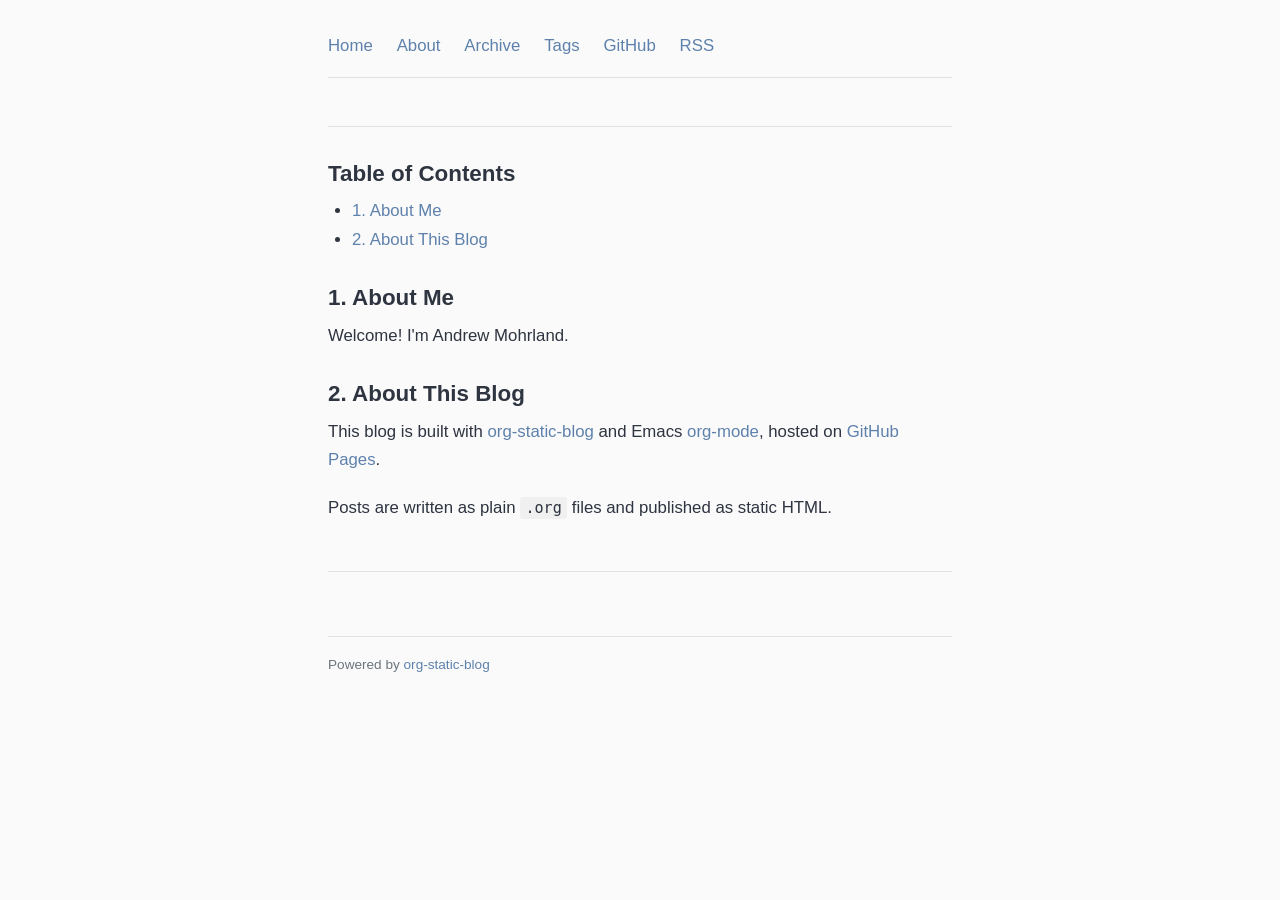
==== about.html @ d0317f0c "Add link to github" ====
<!DOCTYPE html>
<html lang="en">
<head>
<meta charset="UTF-8">
<title>About - amohrland</title>
<link rel="stylesheet" type="text/css" href="static/style.css" />
</head>
<body>
<div id="preamble" class="status"><div id="preamble">
<a href="/">Home</a>
<a href="/about.html">About</a>
<a href="/archive.html">Archive</a>
<a href="/tags.html">Tags</a>
<a href="https://github.com/amohrland">GitHub</a>
<a href="/rss.xml">RSS</a>
</div></div>
<div id="content">
<div id="table-of-contents" role="doc-toc">
<h2>Table of Contents</h2>
<div id="text-table-of-contents" role="doc-toc">
<ul>
<li><a href="#orgf4c344b">1. About Me</a></li>
<li><a href="#org80fdc6f">2. About This Blog</a></li>
</ul>
</div>
</div>
<div id="outline-container-orgf4c344b" class="outline-2">
<h2 id="orgf4c344b"><span class="section-number-2">1.</span> About Me</h2>
<div class="outline-text-2" id="text-1">
<p>
Welcome! I'm Andrew Mohrland.
</p>
</div>
</div>
<div id="outline-container-org80fdc6f" class="outline-2">
<h2 id="org80fdc6f"><span class="section-number-2">2.</span> About This Blog</h2>
<div class="outline-text-2" id="text-2">
<p>
This blog is built with <a href="https://github.com/bastibe/org-static-blog">org-static-blog</a> and Emacs <a href="https://orgmode.org">org-mode</a>, hosted on <a href="https://pages.github.com">GitHub Pages</a>.
</p>

<p>
Posts are written as plain <code>.org</code> files and published as static HTML.
</p>
</div>
</div>

</div>
<div id="postamble" class="status"><div id="postamble">
Powered by <a href="https://github.com/bastibe/org-static-blog">org-static-blog</a>
</div></div>
</body>
</html>
---- static/style.css ----
:root {
  --fg: #2e3440;
  --bg: #fafafa;
  --accent: #5e81ac;
  --muted: #6c757d;
  --border: #dee2e6;
  --code-bg: #f0f0f0;
  --max-width: 42rem;
}

@media (prefers-color-scheme: dark) {
  :root {
    --fg: #d8dee9;
    --bg: #2e3440;
    --accent: #88c0d0;
    --muted: #9ca3af;
    --border: #4c566a;
    --code-bg: #3b4252;
  }
}

* { margin: 0; padding: 0; box-sizing: border-box; }

body {
  font-family: -apple-system, BlinkMacSystemFont, "Segoe UI", Helvetica, Arial, sans-serif;
  font-size: 1.05rem;
  line-height: 1.7;
  color: var(--fg);
  background: var(--bg);
  padding: 2rem 1.5rem;
  max-width: var(--max-width);
  margin: 0 auto;
}

a { color: var(--accent); text-decoration: none; }
a:hover { text-decoration: underline; }

h1, h2, h3, h4 {
  line-height: 1.3;
  margin: 1.8rem 0 0.6rem;
}
h1 { font-size: 1.8rem; }
h2 { font-size: 1.4rem; }
h3 { font-size: 1.15rem; }

p, ul, ol, blockquote, pre, table { margin-bottom: 1.2rem; }
ul, ol { padding-left: 1.5rem; }

blockquote {
  border-left: 3px solid var(--accent);
  padding: 0.3rem 1rem;
  color: var(--muted);
  font-style: italic;
}

code {
  font-family: "SF Mono", "Fira Code", "Cascadia Code", Menlo, monospace;
  font-size: 0.9em;
  background: var(--code-bg);
  padding: 0.15em 0.35em;
  border-radius: 3px;
}

pre {
  background: var(--code-bg);
  padding: 1rem;
  border-radius: 5px;
  overflow-x: auto;
}
pre code { background: none; padding: 0; }

img { max-width: 100%; height: auto; border-radius: 4px; }

hr {
  border: none;
  border-top: 1px solid var(--border);
  margin: 2rem 0;
}

table {
  border-collapse: collapse;
  width: 100%;
}
th, td {
  border: 1px solid var(--border);
  padding: 0.5rem 0.75rem;
  text-align: left;
}
th { font-weight: 600; }

#preamble {
  margin-bottom: 2rem;
  padding-bottom: 1rem;
  border-bottom: 1px solid var(--border);
}

#preamble a {
  margin-right: 1.2rem;
  font-weight: 500;
}

#postamble {
  margin-top: 3rem;
  padding-top: 1rem;
  border-top: 1px solid var(--border);
  color: var(--muted);
  font-size: 0.85rem;
}

.post-date {
  color: var(--muted);
  font-size: 0.9rem;
}

.taglist { font-size: 0.85rem; color: var(--muted); }
.taglist a { margin-right: 0.5rem; }

.archive { list-style: none; padding: 0; }
.archive li { margin-bottom: 0.4rem; }
.archive .date {
  display: inline-block;
  width: 7rem;
  color: var(--muted);
  font-size: 0.9rem;
}
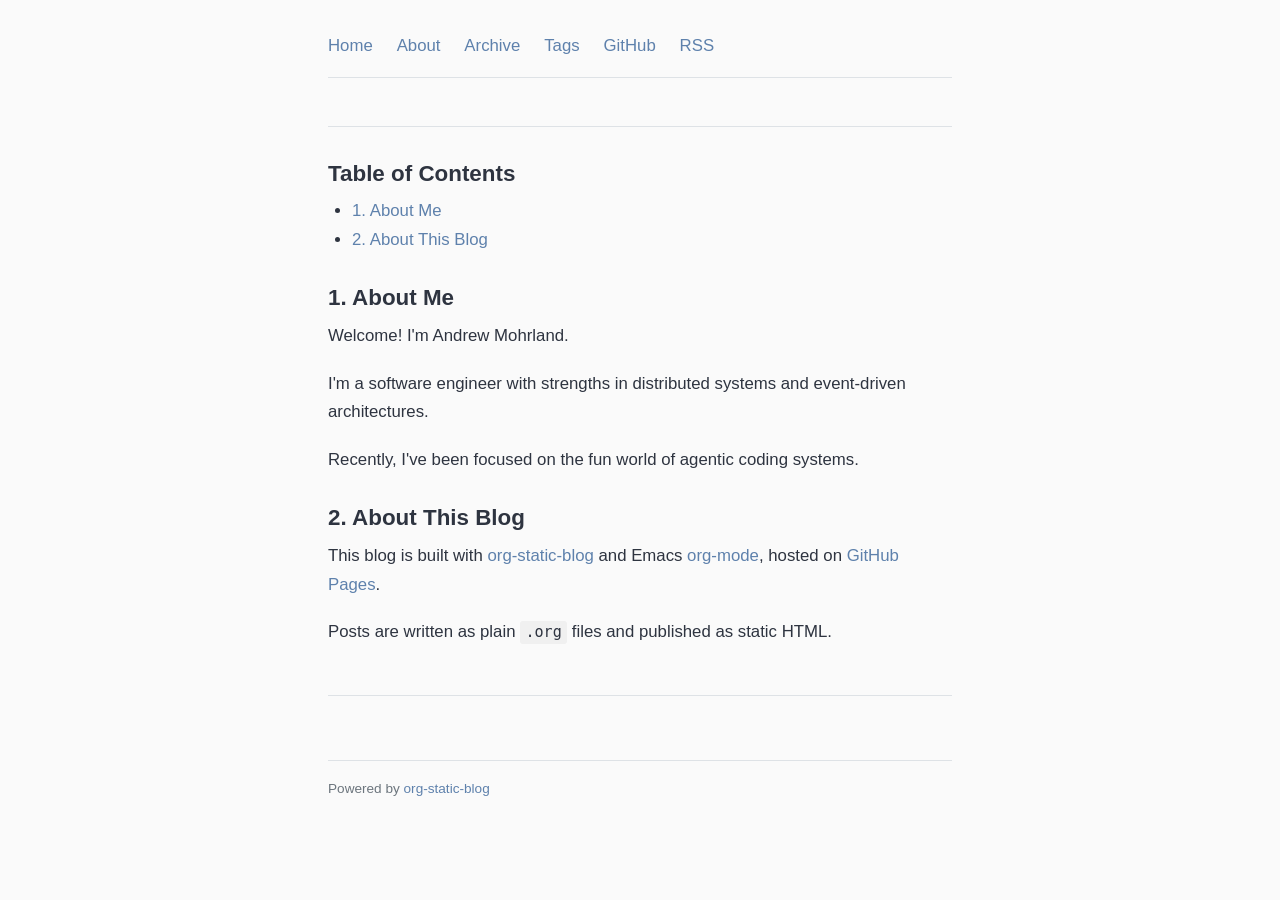
==== commit c48bc79b: "Update about page" ====
--- a/about.html
+++ b/about.html
@@ -19,21 +19,29 @@
 <h2>Table of Contents</h2>
 <div id="text-table-of-contents" role="doc-toc">
 <ul>
-<li><a href="#orgf4c344b">1. About Me</a></li>
-<li><a href="#org80fdc6f">2. About This Blog</a></li>
+<li><a href="#orgbde6d7f">1. About Me</a></li>
+<li><a href="#org87b0711">2. About This Blog</a></li>
 </ul>
 </div>
 </div>
-<div id="outline-container-orgf4c344b" class="outline-2">
-<h2 id="orgf4c344b"><span class="section-number-2">1.</span> About Me</h2>
+<div id="outline-container-orgbde6d7f" class="outline-2">
+<h2 id="orgbde6d7f"><span class="section-number-2">1.</span> About Me</h2>
 <div class="outline-text-2" id="text-1">
 <p>
 Welcome! I'm Andrew Mohrland.
 </p>
+
+<p>
+I'm a software engineer with strengths in distributed systems and event-driven architectures.
+</p>
+
+<p>
+Recently, I've been focused on the fun world of agentic coding systems.
+</p>
 </div>
 </div>
-<div id="outline-container-org80fdc6f" class="outline-2">
-<h2 id="org80fdc6f"><span class="section-number-2">2.</span> About This Blog</h2>
+<div id="outline-container-org87b0711" class="outline-2">
+<h2 id="org87b0711"><span class="section-number-2">2.</span> About This Blog</h2>
 <div class="outline-text-2" id="text-2">
 <p>
 This blog is built with <a href="https://github.com/bastibe/org-static-blog">org-static-blog</a> and Emacs <a href="https://orgmode.org">org-mode</a>, hosted on <a href="https://pages.github.com">GitHub Pages</a>.
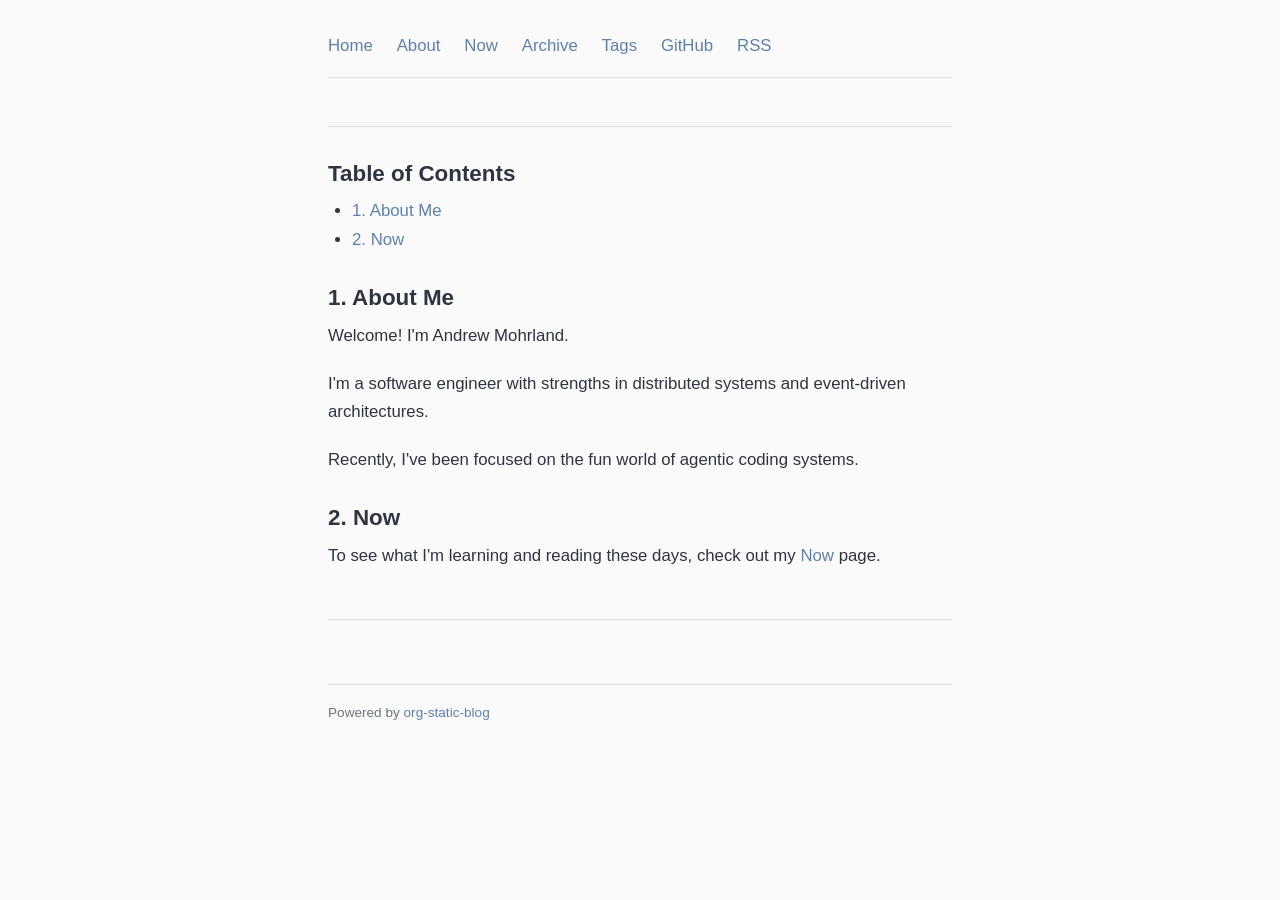
==== commit 7a05d873: "til" ====
--- a/about.html
+++ b/about.html
@@ -9,6 +9,7 @@
 <div id="preamble" class="status"><div id="preamble">
 <a href="/">Home</a>
 <a href="/about.html">About</a>
+<a href="/now.html">Now</a>
 <a href="/archive.html">Archive</a>
 <a href="/tags.html">Tags</a>
 <a href="https://github.com/amohrland">GitHub</a>
@@ -19,13 +20,13 @@
 <h2>Table of Contents</h2>
 <div id="text-table-of-contents" role="doc-toc">
 <ul>
-<li><a href="#orgbde6d7f">1. About Me</a></li>
-<li><a href="#org87b0711">2. About This Blog</a></li>
+<li><a href="#org2bae5e1">1. About Me</a></li>
+<li><a href="#org31cfd2a">2. Now</a></li>
 </ul>
 </div>
 </div>
-<div id="outline-container-orgbde6d7f" class="outline-2">
-<h2 id="orgbde6d7f"><span class="section-number-2">1.</span> About Me</h2>
+<div id="outline-container-org2bae5e1" class="outline-2">
+<h2 id="org2bae5e1"><span class="section-number-2">1.</span> About Me</h2>
 <div class="outline-text-2" id="text-1">
 <p>
 Welcome! I'm Andrew Mohrland.
@@ -40,15 +41,11 @@
 </p>
 </div>
 </div>
-<div id="outline-container-org87b0711" class="outline-2">
-<h2 id="org87b0711"><span class="section-number-2">2.</span> About This Blog</h2>
+<div id="outline-container-org31cfd2a" class="outline-2">
+<h2 id="org31cfd2a"><span class="section-number-2">2.</span> Now</h2>
 <div class="outline-text-2" id="text-2">
 <p>
-This blog is built with <a href="https://github.com/bastibe/org-static-blog">org-static-blog</a> and Emacs <a href="https://orgmode.org">org-mode</a>, hosted on <a href="https://pages.github.com">GitHub Pages</a>.
-</p>
-
-<p>
-Posts are written as plain <code>.org</code> files and published as static HTML.
+To see what I'm learning and reading these days, check out my <a href="now.html">Now</a> page.
 </p>
 </div>
 </div>
